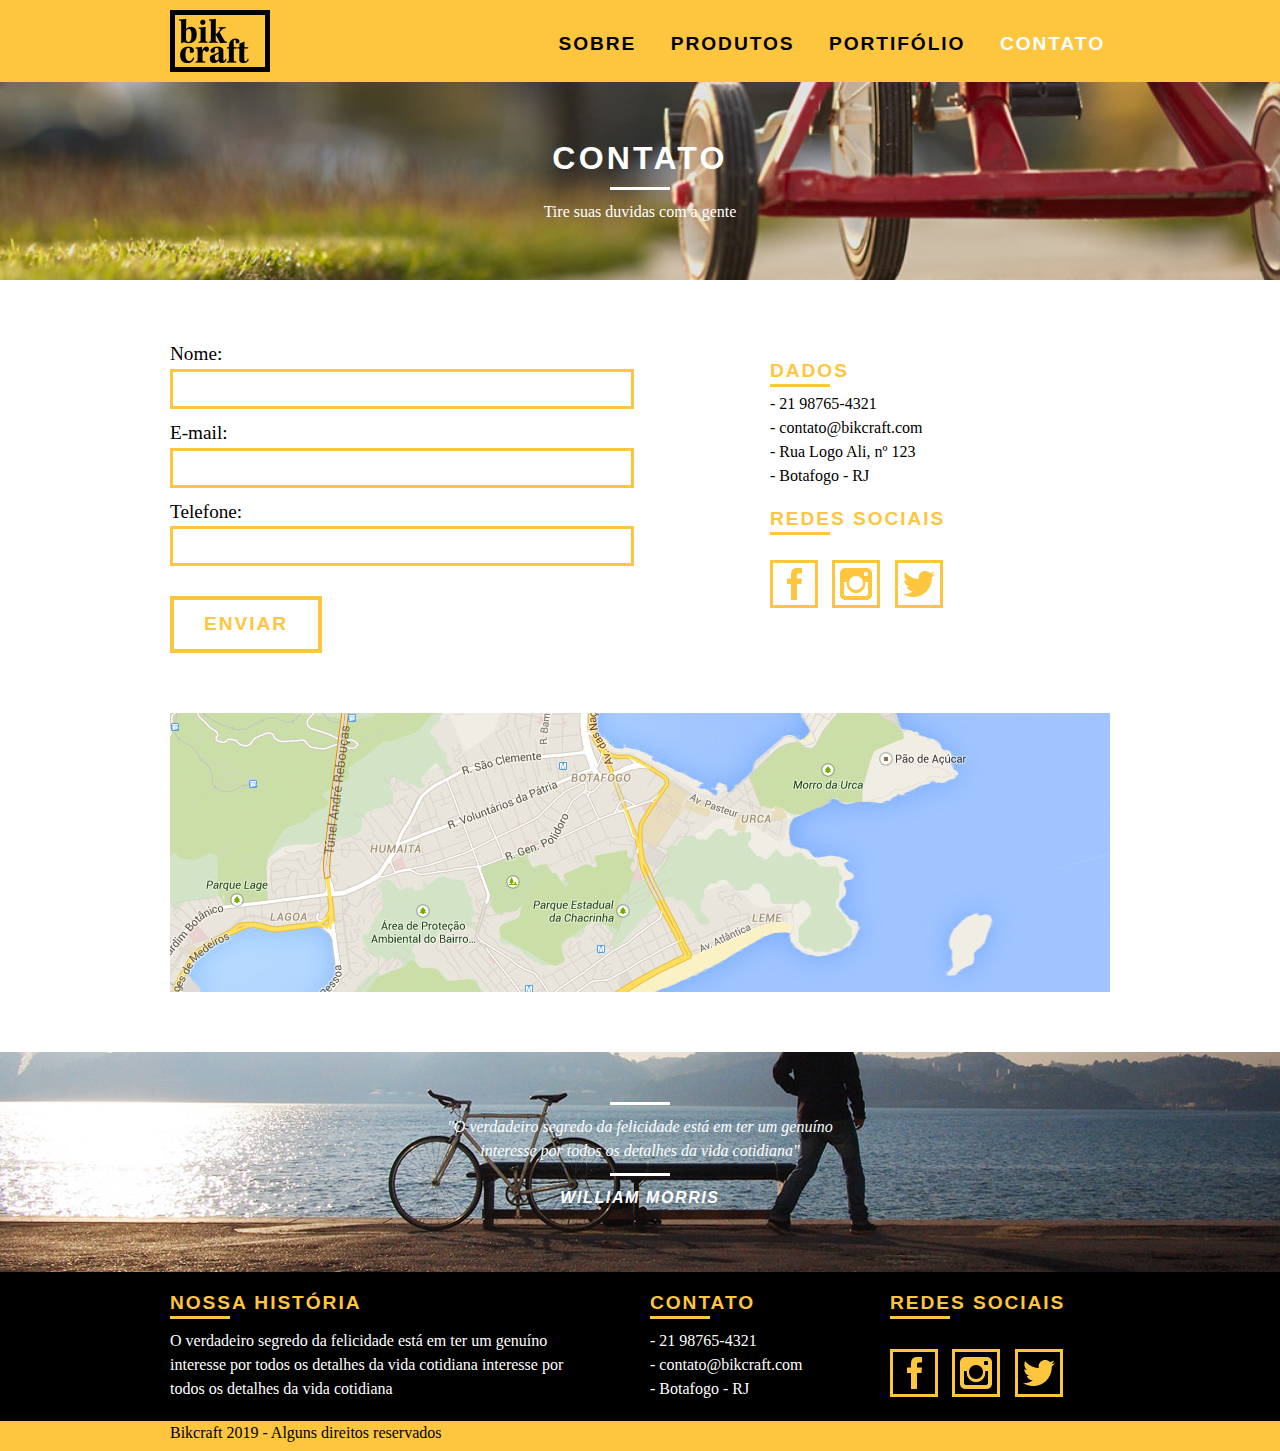
==== contato.html @ 5e73a2ca "bikcraft" ====
<!DOCTYPE html>
<html lang="pt-br">
<head>
	<meta charset="UTF-8">
	<meta name="viewport" content="width=device-width, initial-scale=1.0">
	<meta http-equiv="X-UA-Compatible" content="ie=edge">
	<title>Bikcraft - Contato</title>
	<link rel="stylesheet" href="css/normalize.css">
	<link rel="stylesheet" href="css/reset.css">
	<link rel="stylesheet" href="css/grid.css">
	<link rel="stylesheet" href="css/style.css">
	<link rel="stylesheet" href="css/responsivo.css">
</head>
<body>

	<header class="main-header">
		<div class="container">
			<a href="index.html" class="logo grid-3">
				<img class="img-logo" src="img/logo.png" alt="Bikcraft"> 
			</a>
			<nav class="main-menu grid-13">
				<ul>
					<li><a href="sobre.html"> Sobre </a></li>
					<li><a href="produtos.html"> Produtos </a></li>
					<li><a href="portifolio.html"> Portifólio </a></li>
					<li><a href="contato.html" class="menu-ativo"> Contato </a></li>
				</ul>
			</nav>
		</div>
	</header>

	<section class="introducao introducao-contato introducao-interna">
		<div class="container">
			<h1>Contato</h1>
			<p>Tire suas duvidas com a gente</p>
		</div>
	</section>

	<section class="contato container">
		<form action="" id="form-contato" class="form-contato grid-10">
				<label for="nome">Nome:</label>
				<input type="text" name="nome" id="nome">
				<label for="email">E-mail:</label>
				<input type="email" name="email" id="email">
				<label for="telefone">Telefone:</label>
				<input type="tel" name="telefone" id="telefone">
				<button type="submit" class="btn">Enviar</button>
		</form>
		<div class="dados grid-6">
			<h3 class="subsubtitulo">Dados</h3>
			<ul>
				<li><p>- 21 98765-4321</p></li>
				<li><p>- contato@bikcraft.com</p></li>
				<li><p>- Rua Logo Ali, nº 123</p></li>
				<li><p>- Botafogo - RJ</p></li>
			</ul>
			<div class="contato-redes">
				<h3 class="subsubtitulo">Redes Sociais</h3>
				<ul>
					<li><a href="http://facebook.com" target="blank"><img src="./img/redes-sociais/facebook.png" alt="facebook"></a></li>
					<li><a href="http://instagram.com" target="blank"><img src="./img/redes-sociais/instagram.png" alt="instagram"></a></li>
					<li><a href="http://twitter.com" target="blank"><img src="./img/redes-sociais/twitter.png" alt="twitter"></a></li>
				</ul>
			</div>
		</div>
		<div class="contato-mapa grid-16">
			<a href="https://www.google.com.br/maps" target="blank">
				<img src="./img/contato/mapa-contato.jpg" alt="link para o google maps com o endereço da bikcraft">
			</a>
			
		</div>
	</section>

	<section class="footer">

		<div class="pre-footer">
			<div class="container">
				<blockquote class="quote-externo">
					<p>"O verdadeiro segredo da felicidade está em ter um genuíno interesse por todos os detalhes da vida cotidiana"</p>
				</blockquote>
				<cite>William Morris</cite>
			</div>
		</div>

		<div class="main-footer">
			<div class="container">
				<div class="footer-historia grid-8">
					<h3 class="subsubtitulo"> Nossa História</h3>
					<p>O verdadeiro segredo da felicidade está em ter um genuíno interesse por todos os detalhes da vida cotidiana
					interesse por todos os detalhes da vida cotidiana</p>
				</div>

				<div class="footer-contato grid-4">
					<h3 class="subsubtitulo">Contato</h3>
					<ul>
						<li><p>- 21 98765-4321</p></li>
						<li><p>- contato@bikcraft.com</p></li>
						<li><p>- Botafogo - RJ</p></li>
					</ul>
				</div>

				<div class="footer-redes grid-4">
					<h3 class="subsubtitulo">Redes Sociais</h3>
					<ul>
						<li><a href="http://facebook.com" target="blank"><img src="./img/redes-sociais/facebook.png" alt="facebook"></a></li>
						<li><a href="http://instagram.com" target="blank"><img src="./img/redes-sociais/instagram.png" alt="instagram"></a></li>
						<li><a href="http://twitter.com" target="blank"><img src="./img/redes-sociais/twitter.png" alt="twitter"></a></li>
					</ul>
				</div>
			</div>
		</div>

		<div class="footer-copy">
			<div class="container">
				<p class="grid-16">Bikcraft 2019 - Alguns direitos reservados</p>
			</div>
		</div>
	</section>
	
</body>
</html>
---- css/grid.css ----
*, *:before, *:after {
  -webkit-box-sizing: border-box; 
  -moz-box-sizing: border-box; 
  box-sizing: border-box;
}

.container {
	width: 960px;
	margin: 0 auto;
	padding: 0px;
	position: relative;
}

.container:after, .container:before {
	content: " ";
	display: table;
}

.container:after {
	clear: both;
}

.grid-1, .grid-2, .grid-3, .grid-4, .grid-5, .grid-6, .grid-7, .grid-8, .grid-9, .grid-10, .grid-11, .grid-12, .grid-13, .grid-14, .grid-15, .grid-16, .grid-1-3 {
	float: left;
	margin-left: 10px;
	margin-right: 10px;
}

.grid-1 	{width: 40px;}
.grid-2 	{width: 100px;}
.grid-3 	{width: 160px;}
.grid-4 	{width: 220px;}
.grid-5 	{width: 280px;}
.grid-6 	{width: 340px;}
.grid-7 	{width: 400px;}
.grid-8 	{width: 460px;}
.grid-9 	{width: 520px;}
.grid-10 	{width: 580px;}
.grid-11 	{width: 640px;}
.grid-12 	{width: 700px;}
.grid-13 	{width: 760px;}
.grid-14 	{width: 820px;}
.grid-15 	{width: 880px;}
.grid-16 	{width: 940px;}
.grid-1-3	{width: 300px;}

@media only screen and (min-width: 768px) and (max-width: 959px) {
	.container {
		width: 768px;
	}
	
	.grid-1		{width: 28px;}
	.grid-2		{width: 76px;}
	.grid-3		{width: 124px;}
	.grid-4		{width: 172px;}
	.grid-5		{width: 220px;}
	.grid-6		{width: 268px;}
	.grid-7		{width: 316px;}
	.grid-8		{width: 364px;}
	.grid-9		{width: 412px;}
	.grid-10	{width: 460px;}
	.grid-11	{width: 508px;}
	.grid-12	{width: 556px;}
	.grid-13	{width: 604px;}
	.grid-14	{width: 652px;}
	.grid-15	{width: 700px;}
	.grid-16	{width: 748px;}
	.grid-1-3	{width: 236px;}	
}
	
@media only screen and (max-width: 767px) {
	.container {
		width: 300px;
	}

	.grid-1, .grid-2, .grid-3, .grid-4, .grid-5, .grid-6, .grid-7, .grid-8, .grid-9, .grid-10, .grid-11, .grid-12, .grid-13, .grid-14, .grid-15, .grid-16, .grid-1-3 {
		width: 300px;
		margin: 0 0 20px 0;
		float: none;
	}
}
---- css/style.css ----
/*Geral*/

body {
    font-family: Arial, Helvetica, sans-serif;
}

img {
    display: block;
    margin: 0 auto;
}

p {
    font-family: Georgia, 'Times New Roman', Times, serif;
    font-size: 1em;
    line-height: 1.5em;
    color: #fff;
}

.subtitulo {
    margin-top: 60px;
    margin-bottom: 40px;

    font-size: 1.7em;
    font-weight: bold;
    letter-spacing: 0.1em;
    text-transform: uppercase;
    color: #000;
}

.subsubtitulo {
    margin-top: 20px;

    font-size: 1.2em;
    font-weight: bold;
    letter-spacing: 0.1em;
    text-transform: uppercase;
    color: #000;
}

.subtitulo::after {
    content: "";
    display: block;
    width: 60px;
    height: 3px;
    background: #000;
    margin: 10px auto;
}

.subsubtitulo::after {
    content: "";
    display: block;
    width: 60px;
    height: 3px;
    background: #000;
    margin: 2px auto;
}

.btn {
    border: 4px solid #fec63e /* amarelo */;
    padding: 10px 30px;
    margin-bottom: 20px;

    font-size: 1.2em;
    letter-spacing: 0.1em;
    text-transform: uppercase;
    line-height: 1.5em;
    font-weight: bold;
    color: #fec63e;
}

.btn:hover {
    background-color: #fec63e;

    color: #fff;
}

.call-to-action {
    clear: both;
    padding-top: 40px;
    padding-bottom: 40px;
}

.call-to-action p {
    margin-bottom: 20px;
}


/*Header*/

.main-header {
    width: 100%;
    position: fixed;
    top: 0;
    background-color: #fec63e /* amarelo */;
    padding: 10px 0;
    z-index: 10;
}

.img-logo {
    margin: 0 0;
}

.main-menu {
    text-align: right;
}

.main-menu ul li {
    display: inline-block;
    margin-left: 20px;
    margin-top: 20px;
}

.main-menu ul li a {
    padding: 20px 5px;

    font-size: 1.2em;
    letter-spacing: 0.1em;
    text-transform: uppercase;
    line-height: 1.5em;
    font-weight: bold;
    color: #000;
}

.main-menu ul li a:hover {
    color: #fff;
}

.main-menu ul li a.menu-ativo {
    color: #fff;
}

/*Introducao*/

.introducao {
    width: 100%;
    height: 380px;
    margin-top: 80px;

    background-image: url(../img/bg-teste8.jpg);
    background-repeat: no-repeat;
    background-position: center top;

    text-align: center
}

.introducao h1 {
    font-size: 2.5em;
    font-weight: bold;
    letter-spacing: 0.1em;
    text-transform: uppercase;
    color: #fff;

    margin-top: 80px;
}

.quote-externo {
    max-width: 320px;
    margin: 0 auto;
}

.quote-externo p {
    margin-top: 20px;
    margin-bottom: 10px;

    font-style: italic;
}

.quote-externo p::before, .quote-externo p::after {
    content: "";
    display: block;
    width: 60px;
    height: 3px;
    background: #fff;
    margin: 10px auto;
}

cite {
    font-family: Arial, Helvetica, sans-serif;
    font-size: 1em;
    letter-spacing: 0.1em;
    text-transform: uppercase;
    line-height: 1.5em;
    font-weight: bold;
    color: #fff;
}

.introducao .container {
    margin-bottom: 60px;
}

/*Introdução interna*/

.introducao-interna {
    height: 200px;
    background-size: cover;
}

.introducao-sobre {
    background-image: url(../img/Sobre/bg-sobre.jpg);
}

.introducao-produtos {
    background-image: url(../img/produtos/bg-produtos.jpg);
}

.introducao-portifolio {
    background-image: url(../img/portfolio/bg-portifolio.jpg);
}

.introducao-contato {
    background-image: url(../img/contato/bg-contato.jpg);
}

.introducao-interna h1 {
    margin-top: 60px;
    font-size: 2em;
}

.introducao-interna h1::after {
    content: "";
    display: block;
    width: 60px;
    height: 3px;
    background: #fff;
    margin: 10px auto;
}

/*Produtos*/

.produtos {
    text-align: center;
}

.produtos p {
    color: #000;
}

.produtos ul li {
    background-color: #fec63e;
}

.produtos-icone {
    background-color: #000;
}

.produtos img {
    padding: 20px;
}

.lista-produtos li p {
    max-width: 240px;
    margin: 20px auto;
    padding-bottom: 10px;
}

/*Portifólio*/

.portifolio {
    width: 100%;
    background-color: #000;

    text-align: center;
}

.portifolio .subtitulo {
    color: #fec63e;
}

.portifolio ul li {
    margin-bottom: 20px;
}

.portifolio .subtitulo::after {
    background: #fec63e;
}

/*Qualidade*/

.qualidade {
    text-align: center;
}

.qualidade-img-div {
    background: url(../img/linhas.png) center no-repeat;
    padding-bottom: 20px;
    background-position-x: 164px;
    background-position-y: 66px;
}

.qualidade p {
    color: #000;
}

.qualidade .subsubtitulo {
    margin-bottom: 10px;
}

.qualidade .call-to-action {
    padding-top: 60px;
}

/*Footer*/

.footer {
    width: 100%;
    color: #000;
}

.footer .pre-footer {
    background: url(../img/bg-footer.jpg) center no-repeat;
    background-size: cover;
    height: 220px;
    text-align: center;
}

.footer .pre-footer .quote-externo {
    padding-top: 30px;
    max-width: 440px;
}

.footer .main-footer {
    background: #000;
    background-size: cover;
}

.footer .main-footer .subsubtitulo {
    color: #fec63e;
}

.footer .main-footer .subsubtitulo::after {
    background-color: #fec63e;
    margin-left: 0;
    margin-bottom: 10px;
}

.footer-historia {
    padding-right: 40px;
    margin-bottom: 20px;
}

.footer-redes ul li {
    display: inline-block;
}

.footer-redes ul li a {
    display: block;
    border: #fec63e solid 3px;
    padding: 5px;
    margin-right: 10px;
    margin-top: 20px;
}

.footer .footer-copy {
    background: #fec63e;
    background-size: cover;
    height: 30px;
}

.footer-copy p {
    color: #000;
}

/*---------------------------------------------------------------------------END-HOME---------------------------------------------------------------------------------------*/

.footer-interno {
    margin-top: 60px;
}

/*Sobre*/

.main-sobre p {
    color: #000;
    margin-top: 10px;
}

.main-sobre .subtitulo {
    margin-bottom: 10px;
}

.main-sobre .subtitulo::after {
    margin-left: 0;
}

.his-mis-vis {
    padding-right: 60px;
}

.main-sobre .equipe {
    padding-top: 40px;
    padding-bottom: 20px;
}

/*Produtos*/

.main-produto {
    margin-top: 60px;
}

.main-produto .subtitulo {
    text-align: center;
    color: #fff;
    margin-top: 110px; 
}

.main-produto .subtitulo::after {
    background-color: #fff;
}

.main-produto .produto-front-img {
    height: 280px;
}

.main-produto .produto-front-img, .main-produto .produto-logo {
    margin-bottom: 20px;
}

.main-produto .produto-img, .main-produto .produto-info {
    margin-bottom: 60px;
}

.main-produto .produto-passeio {
    background-image: url(../img/produtos/passeio-img1.jpg);
}
.main-produto .produto-esporte {
    background-image: url(../img/produtos/esporte-img1.jpg);
}
.main-produto .produto-retro {
    background-image: url(../img/produtos/retro-img1.jpg);
}

.main-produto .produto-logo {
    background: #000;
    padding-top: 70px;
    padding-bottom: 70px;
}

.main-produto .produto-img {
    height: 280px;
}

.main-produto .produto-info {
    height: 280px;
    width: 460px;
    background: #000;
}

.main-produto .produto-info p{
    padding: 20px;
    font-size: 1.2em;
}

.main-produto .produto-info ul {    
    margin-top: 26px;
    padding: 0;
    width: 460px;
}

.main-produto .produto-info ul li {
    display: block;
    background-color: #fec63e;
    float: left;

    height: 49px;
    width: 229px;

    margin-top: 2px;
    border: 0;
}

.main-produto .produto-info ul li:nth-child(even) {
    margin-left: 2px;
}

.main-produto .produto-info ul li p {
    font-family: Arial, Helvetica, sans-serif;
    font-size: 1em;
    letter-spacing: 0.1em;
    text-transform: uppercase;
    line-height: 1.5em;
    font-weight: bold;
    text-align: center;
    
    margin-top: 12px;
    padding: 0;
    
    color: #000;
}

/*Orcamento*/

.orcamento {
    width: 100%;
    background: #000;
}

.orcamento .subtitulo {
    color: #fec63e;
    text-align: center;
}

.orcamento .subtitulo::after {
    background-color: #fec63e;
    margin-bottom: 20px;
}

.orcamento .form-orcamento label{
    display: block;

    font-family: Georgia, 'Times New Roman', Times, serif;
    font-size: 1.2em;
    line-height: 1.5em;
    color: #fff;
}

.orcamento .form-orcamento input {
    display: inline-block;

    font-family: Georgia, 'Times New Roman', Times, serif;
    font-size: 1em;
    line-height: 1.5em;
    color: #fff;

    border: #fec63e solid 3px;
    padding: 5px;
    margin-bottom: 10px;
    background: none;
    outline: none;
}

.orcamento .form-orcamento .form-left input {
    width: 100%;
}

.orcamento .form-orcamento .form-right input #modelo {
    padding: 6px;
}

.orcamento .form-orcamento ul li {
    font-family: Georgia, 'Times New Roman', Times, serif;
    font-size: 1em;
    line-height: 1.5em;
    color: #fff;

    padding: 6px 0;
}

.orcamento .form-orcamento ul li:nth-child(odd) {
    background-color: #1b1b1b;
}

.orcamento .form-orcamento textarea {
    font-family: Georgia, 'Times New Roman', Times, serif;
    font-size: 1em;
    line-height: 1.5em;
    color: #fff;

    border: #fec63e solid 3px;
    padding: 5px;
    margin-bottom: 10px;
    background: none;
    outline: none;

    width: 100%;
}

.orcamento .form-orcamento button {
    margin: 20px auto 60px auto;
    display: block;
    background: none;
}
.orcamento .form-orcamento button:hover {
    background-color: #fec63e;
}

/*Portifolio*/

.citacao-cliente {
    margin: 60px 0;
}

.citacao-cliente .quote-externo p, .citacao-cliente cite {
    text-align: center;
    color: #000;
}

.citacao-cliente cite {
    padding-top: 10px;
    margin-left: 520px;
    text-transform: none;
}

.citacao-cliente .quote-externo p::before, .citacao-cliente .quote-externo p::after {
    background-color: #000;
}

.portifolio-bolinhas {
    margin-bottom: 40px;
}

/*Contato*/

.contato {
    margin-top: 60px;
    margin-bottom: 60px;
}

.contato .form-contato label{
    display: block;

    font-family: Georgia, 'Times New Roman', Times, serif;
    font-size: 1.2em;
    line-height: 1.5em;
    color: #000;
}

.contato .form-contato input {
    display: inline-block;

    font-family: Georgia, 'Times New Roman', Times, serif;
    font-size: 1em;
    line-height: 1.5em;
    color: #000;

    border: #fec63e solid 3px;
    padding: 5px;
    margin-bottom: 10px;
    background: none;
    outline: none;

    width: 80%;
}

.contato .form-contato button {
    margin: 20px auto 60px 0;
    display: block;
    background: none;
}
.contato .form-contato button:hover {
    background-color: #fec63e;
}

.contato .subsubtitulo {
    color: #fec63e;
}

.contato .subsubtitulo::after{
    background-color: #fec63e;
    margin-left: 0;
    margin-bottom: 5px;
}

.contato .dados ul li p {
    color: #000;
}

.contato .dados .contato-redes ul li {
    display: inline-block;
}

.contato .dados .contato-redes ul li a {
    display: block;
    border: #fec63e solid 3px;
    padding: 5px;
    margin-right: 10px;
    margin-top: 20px;
}
---- css/responsivo.css ----
@media only screen and (min-width: 768px) and (max-width: 959px) {

    img {
        max-width: 100%;
    }

    .qualidade-img-div {
        background: none;
    }

    .footer-redes ul li a {
        padding: 5px;
        margin-right: 10px;
        margin-top: 20px;
    }

    .footer-redes ul li a img {
        height: 24px;
        width: 24px;
    }

    .main-produto .produto-img img, .main-produto .produto-img {
        max-height: 216px;
    }

/*Produtos*/

    .main-produto .produto-info {
        height: 216px;
        width: 364px;
        background: #000;
    }

    .main-produto .produto-info p{
        padding: 10px;
        font-size: 1em;
    }

    .main-produto .produto-info ul {    
        margin-top: 8px;
        width: 364px;
    }

    .main-produto .produto-info ul li {    
        height: 44px;
        width: 181px;
    
        margin-top: 2px;
        border: 0;
    }

    .citacao-cliente cite {
        margin-left: 420px;
    }
}

@media only screen and (max-width: 767px) {

    img {
        max-width: 100%;
    }
    
    .main-header {
        position: relative;
        float: none;
    }

    .main-header .container {
        height: 200px;
    }

    .main-header .main-menu {
        text-align: center;
    }

    .main-header img {
        margin: 0 auto 10px auto;

    }

    .main-menu ul li {
        margin: 0;
    }

    .main-menu ul li a {
        padding: 10px 5px;
        margin: 5px;
        width: 135px;
        border: 4px solid #000;

        font-size: 1em;

        float: left;
    }

    .main-menu ul li a.menu-ativo {
        border-color: #fff;
    }

    .main-menu ul li a:hover {
        border-color: #fff;
    }

    .introducao {
        margin-top: 0;

        background-image: url(../img/bg-teste768.jpg);
        background-size: cover;
    }

    .introducao h1 {
        font-size: 2em;

        margin-top: 60px
    }

    .introducao .container {
        margin-bottom: 60px;
    }

    .call-to-action {
        padding-top: 10px;
        padding-bottom: 40px;
    }

    .qualidade-img-div {
        background: none;
    }

    /*Produtos*/

    .main-produto .produto-front-img {
        max-height: 178px;
        background-size: 408px;
        background-position-x: -24px;
    }

    .main-produto .produto-front-img .subtitulo {
        padding-top: 74px;
    }

    .main-produto .produto-img {
        margin-bottom: 20px;
    }

    .main-produto .produto-img, .main-produto .produto-img img, .main-produto .produto-logo {
        max-height: 178px;
    }

    .main-produto .produto-logo {
        padding: 19px;
    }

    .main-produto .produto-info {
        width: 300px;
        background: #000;
    }

    .main-produto .produto-info ul {    
        margin-top: 16px;
        width: 300px;
    }
    
    .main-produto .produto-info ul li {    
        height: 40px;
        width: 149px;
    
        margin-top: 2px;
        border: 0;
    }

    .main-produto .produto-info ul li p {
        letter-spacing: 0;
        
        margin-top: 10px;
    }

    .citacao-cliente cite {
        margin-left: 120px;
    }
}
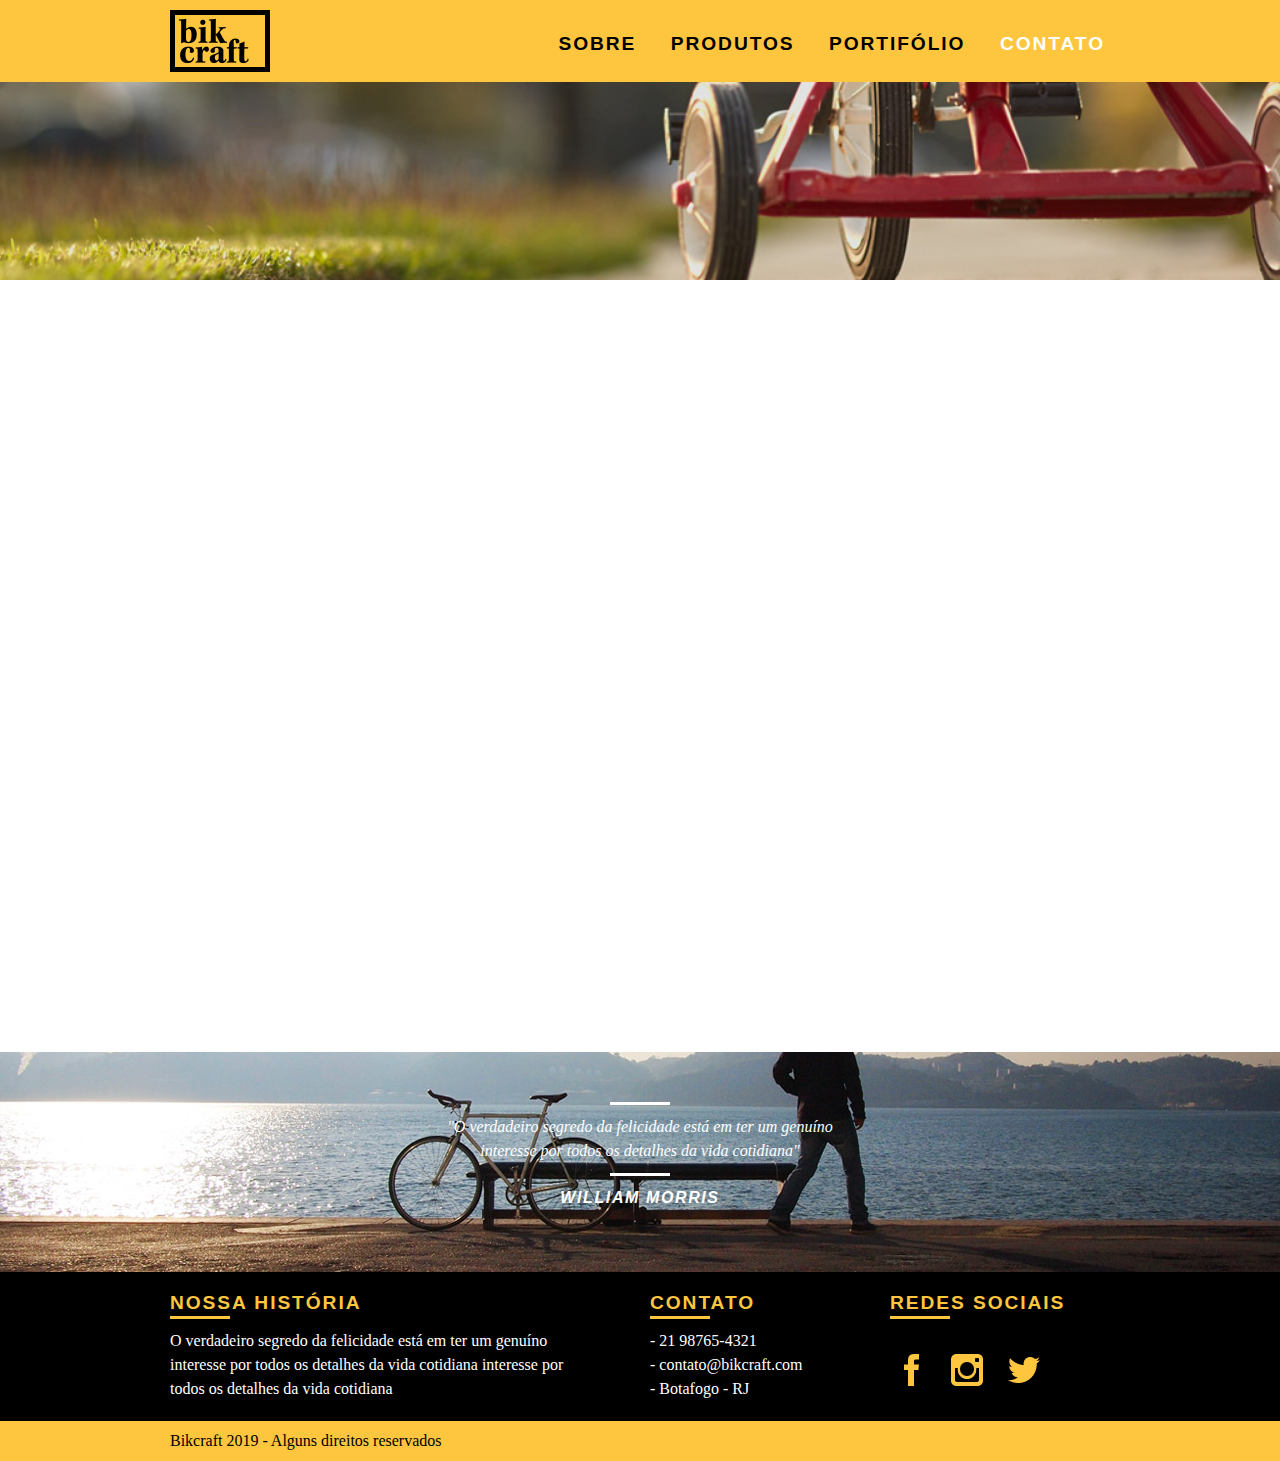
==== commit 5bf913df: "js" ====
--- a/contato.html
+++ b/contato.html
@@ -10,6 +10,7 @@
 	<link rel="stylesheet" href="css/grid.css">
 	<link rel="stylesheet" href="css/style.css">
 	<link rel="stylesheet" href="css/responsivo.css">
+	<script src="./js/modernizr.custom.45655.js"></script>
 </head>
 <body>
 
@@ -32,11 +33,11 @@
 	<section class="introducao introducao-contato introducao-interna">
 		<div class="container">
 			<h1>Contato</h1>
-			<p>Tire suas duvidas com a gente</p>
+			<p class="quote-externo">Tire suas duvidas com a gente</p>
 		</div>
 	</section>
 
-	<section class="contato container">
+	<section class="contato container animar-interno">
 		<form action="" id="form-contato" class="form-contato grid-10">
 				<label for="nome">Nome:</label>
 				<input type="text" name="nome" id="nome">
@@ -116,6 +117,11 @@
 			</div>
 		</div>
 	</section>
+
+	<!-- JAVA SCRIPT -->
+	<script src="./js/jquery-1.8.3.min.js"></script>
+	<script src="./js/plugins.js"></script>
+	<script src="./js/main.js"></script>
 	
 </body>
 </html>--- a/css/style.css
+++ b/css/style.css
@@ -66,6 +66,8 @@
     line-height: 1.5em;
     font-weight: bold;
     color: #fec63e;
+
+    transition: all .4s ease;
 }
 
 .btn:hover {
@@ -119,6 +121,8 @@
     line-height: 1.5em;
     font-weight: bold;
     color: #000;
+
+    transition: all .4s ease;
 }
 
 .main-menu ul li a:hover {
@@ -344,20 +348,26 @@
 
 .footer-redes ul li a {
     display: block;
-    border: #fec63e solid 3px;
+    /*border: #fec63e solid 3px;*/
     padding: 5px;
     margin-right: 10px;
     margin-top: 20px;
+
+    transition: all .4s ease;
+}
+
+.footer-redes ul li a:hover {
+    border: #fec63e solid 3px;
 }
 
 .footer .footer-copy {
     background: #fec63e;
     background-size: cover;
-    height: 30px;
 }
 
 .footer-copy p {
     color: #000;
+    padding: 8px 0;
 }
 
 /*---------------------------------------------------------------------------END-HOME---------------------------------------------------------------------------------------*/
@@ -593,9 +603,67 @@
     background-color: #000;
 }
 
-.portifolio-bolinhas {
+.portifolio .lista-portifolio li div {
+    margin-bottom: 20px;
+}
+
+.portifolio .lista-portifolio li div:last-of-type {
+    margin-bottom: 0px;
+}
+
+/*Plugin slide*/
+.rslides, .rslides-portifolio {
+    position: relative;
+    list-style: none;
+    overflow: hidden;
+    width: 100%;
+    padding: 0;
+    margin: 0;
+}
+
+.rslides li, .rslides-portifolio li {
+    backface-visibility: hidden;
+    position: absolute;
+    display: none;
+    width: 100%;
+    left: 0;
+    top: 0;
+}
+
+.rslides li:first-child, .rslides-portifolio li:first-child {
+    position: relative;
+    display: block;
+    float: left;
+}
+
+.rslides img, .rslides-portifolio img {
+    display: block;
+    height: auto;
+    width: 100%;
+    border: 0;
+}
+
+.rslides_tabs {
     margin-bottom: 40px;
 }
+.rslides_tabs li {
+    display: inline;
+    margin: 0 5px;
+}
+.rslides_tabs li a{
+    width: 15px;
+    height: 15px;
+    background-color: #1b1b1b;
+    border-radius: 15px;
+    overflow: hidden;
+    text-indent: -300px;
+    display: inline-block;
+}
+.rslides_tabs li.rslides_here a {
+    background-color: #fec63e;
+}
+
+/*Plugin slide END*/
 
 /*Contato*/
 
@@ -663,4 +731,73 @@
     padding: 5px;
     margin-right: 10px;
     margin-top: 20px;
+}
+
+/*Animation*/
+
+.js .introducao h1, .js .introducao .quote-externo, .js .introducao .btn, .js .introducao cite, .js .animar, .js .animar-interno {
+    opacity: 0;
+}
+
+.animated {
+    -webkit-animation: 1s both;
+            animation: 1s both;
+}
+
+@-webkit-keyframes fadeInDown {
+    from {
+        opacity: 0;
+        -webkit-transform: translate3d(0, -100%, 0);
+        transform: translate3d(0, -100%, 0);
+    }
+
+    to {
+        opacity: 1;
+        -webkit-transform: translate3d(0, 0, 0);
+        transform: translate3d(0, 0, 0);
+    }
+}
+
+@keyframes fadeInDown {
+    from {
+        opacity: 0;
+        -webkit-transform: translate3d(0, -100%, 0);
+        transform: translate3d(0, -100%, 0);
+    }
+
+    to {
+        opacity: 1;
+        -webkit-transform: translate3d(0, 0, 0);
+        transform: translate3d(0, 0, 0);
+    }
+}
+
+.fadeInDown {
+    -webkit-animation-name: fadeInDown;
+    animation-name: fadeInDown;
+}
+
+@-webkit-keyframes fadeIn {
+    from {
+      opacity: 0;
+    }
+  
+    to {
+      opacity: 1;
+    }
+}
+  
+  @keyframes fadeIn {
+    from {
+      opacity: 0;
+    }
+  
+    to {
+      opacity: 1;
+    }
+}
+  
+.fadeIn {
+    -webkit-animation-name: fadeIn;
+    animation-name: fadeIn;
 }--- a/css/responsivo.css
+++ b/css/responsivo.css
@@ -1,3 +1,5 @@
+/*tablets*/
+
 @media only screen and (min-width: 768px) and (max-width: 959px) {
 
     img {
@@ -53,6 +55,8 @@
         margin-left: 420px;
     }
 }
+
+/* Smartphone */
 
 @media only screen and (max-width: 767px) {
 
@@ -115,7 +119,7 @@
     }
 
     .introducao .container {
-        margin-bottom: 60px;
+        margin-bottom: 40px;
     }
 
     .call-to-action {
@@ -178,4 +182,18 @@
     .citacao-cliente cite {
         margin-left: 120px;
     }
+
+    .footer-copy p {
+        font-size: 0.8em;
+    }
+
+    /*Portifolio*/
+
+    .portifolio .lista-portifolio li div {
+        margin-bottom: 20px;
+    }
+    
+    .portifolio .lista-portifolio li div:last-of-type {
+        margin-bottom: 0px;
+    }
 }